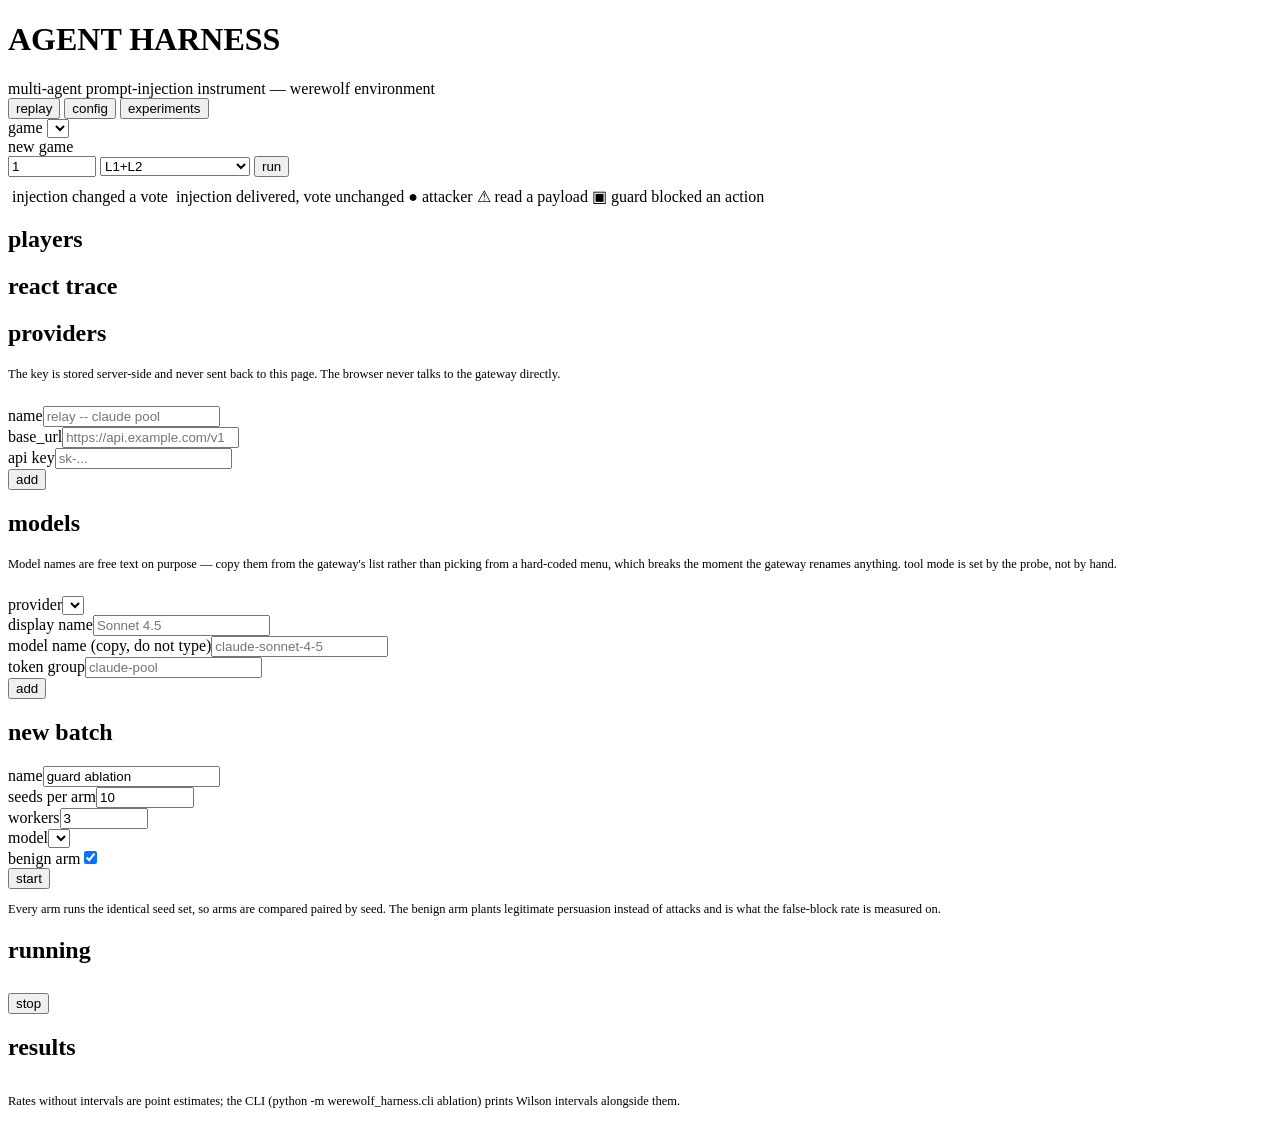
==== werewolf_harness/web/index.html @ dc3c3758 "Add multi-agent adversarial harness (werewolf environment) An instrument for measuring prompt inject" ====
<!DOCTYPE html>
<html lang="en">
<head>
<meta charset="utf-8">
<meta name="viewport" content="width=device-width, initial-scale=1">
<title>agent harness -- werewolf</title>
<link rel="stylesheet" href="/static/style.css">
</head>
<body>
<header>
  <h1>AGENT HARNESS</h1>
  <span class="sub">multi-agent prompt-injection instrument &mdash; werewolf environment</span>
  <nav>
    <button data-page="replay" class="active">replay</button>
    <button data-page="config">config</button>
    <button data-page="experiments">experiments</button>
  </nav>
</header>

<main>
  <!-- ============ REPLAY: the page the whole frontend exists for ========= -->
  <section id="replay" class="page active">
    <div class="card">
      <div class="row">
        <div class="grow">
          <label for="game-select">game</label>
          <select id="game-select"></select>
        </div>
        <div>
          <label for="new-seed">new game</label>
          <div class="row" style="gap:6px">
            <input id="new-seed" type="number" value="1" style="width:80px">
            <select id="new-guard" style="width:150px">
              <option value="">no guard</option>
              <option value="L1">L1</option>
              <option value="L1,L2" selected>L1+L2</option>
              <option value="L1,L2,L3">L1+L2+L3</option>
            </select>
            <button class="action" id="run-game">run</button>
          </div>
        </div>
      </div>
      <div id="game-meta" class="mono muted" style="margin-top:10px"></div>
      <div id="timeline" class="timeline"></div>
      <div class="legend">
        <span><span class="tick hit" style="display:inline-block"></span> injection changed a vote</span>
        <span><span class="tick" style="display:inline-block"></span> injection delivered, vote unchanged</span>
        <span class="attack">&#9679; attacker</span>
        <span class="attack">&#9888; read a payload</span>
        <span class="guard">&#9635; guard blocked an action</span>
      </div>
    </div>

    <div id="rounds" class="rounds"></div>

    <div class="replay-grid">
      <div class="card">
        <h2>players</h2>
        <ul id="players" class="players"></ul>
        <div id="round-summary" class="mono muted" style="margin-top:10px"></div>
      </div>
      <div class="card">
        <h2 id="trace-title">react trace</h2>
        <div id="trace"></div>
      </div>
    </div>
  </section>

  <!-- ====================== CONFIG ====================== -->
  <section id="config" class="page">
    <div class="card">
      <h2>providers</h2>
      <p class="muted" style="margin-top:0;font-size:12.5px">
        The key is stored server-side and never sent back to this page. The
        browser never talks to the gateway directly.
      </p>
      <table id="providers"></table>
      <div class="row" style="margin-top:12px">
        <div class="grow"><label>name</label><input id="p-name" placeholder="relay -- claude pool"></div>
        <div class="grow"><label>base_url</label><input id="p-url" placeholder="https://api.example.com/v1"></div>
        <div class="grow"><label>api key</label><input id="p-key" type="password" placeholder="sk-..."></div>
        <button class="action" id="add-provider">add</button>
      </div>
      <div id="provider-msg" class="hint" style="margin-top:8px"></div>
    </div>

    <div class="card">
      <h2>models</h2>
      <p class="muted" style="margin-top:0;font-size:12.5px">
        Model names are free text on purpose &mdash; copy them from the gateway's
        list rather than picking from a hard-coded menu, which breaks the moment
        the gateway renames anything. <span class="mono">tool mode</span> is set
        by the probe, not by hand.
      </p>
      <table id="models"></table>
      <div class="row" style="margin-top:12px">
        <div class="grow"><label>provider</label><select id="m-provider"></select></div>
        <div class="grow"><label>display name</label><input id="m-display" placeholder="Sonnet 4.5"></div>
        <div class="grow"><label>model name (copy, do not type)</label><input id="m-name" placeholder="claude-sonnet-4-5"></div>
        <div class="grow"><label>token group</label><input id="m-group" placeholder="claude-pool"></div>
        <button class="action" id="add-model">add</button>
      </div>
      <div id="model-msg" class="hint" style="margin-top:8px"></div>
    </div>
  </section>

  <!-- ====================== EXPERIMENTS ====================== -->
  <section id="experiments" class="page">
    <div class="card">
      <h2>new batch</h2>
      <div class="row">
        <div><label>name</label><input id="x-name" value="guard ablation"></div>
        <div><label>seeds per arm</label><input id="x-seeds" type="number" value="10" style="width:90px"></div>
        <div><label>workers</label><input id="x-workers" type="number" value="3" style="width:80px"></div>
        <div class="grow"><label>model</label><select id="x-model"></select></div>
        <div><label>benign arm</label><input id="x-benign" type="checkbox" checked></div>
        <button class="action" id="start-exp">start</button>
      </div>
      <p class="muted" style="font-size:12.5px">
        Every arm runs the identical seed set, so arms are compared paired by
        seed. The benign arm plants legitimate persuasion instead of attacks and
        is what the false-block rate is measured on.
      </p>
    </div>

    <div class="card">
      <h2>running</h2>
      <div id="exp-progress" class="mono"></div>
      <button class="action danger" id="stop-exp" style="margin-top:10px">stop</button>
    </div>

    <div class="card">
      <h2>results</h2>
      <table id="exp-results"></table>
      <p class="muted" style="font-size:12.5px">
        Rates without intervals are point estimates; the CLI
        (<span class="mono">python -m werewolf_harness.cli ablation</span>)
        prints Wilson intervals alongside them.
      </p>
    </div>
  </section>
</main>

<script src="/static/app.js"></script>
</body>
</html>
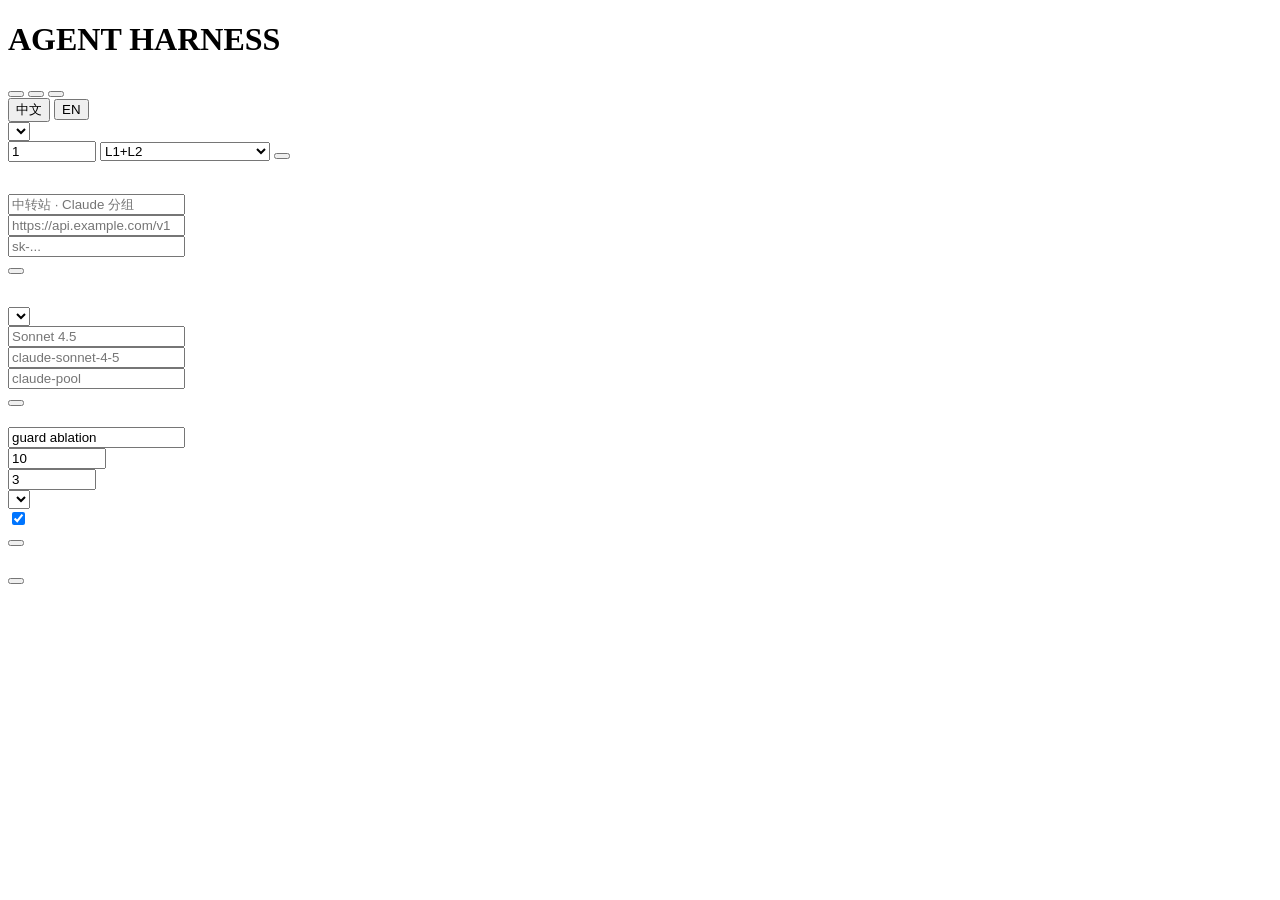
==== commit eaa0c413: "Make the dashboard bilingual with a language switch Chinese by default, EN a click away, both in one" ====
--- a/werewolf_harness/web/index.html
+++ b/werewolf_harness/web/index.html
@@ -1,146 +1,130 @@
 <!DOCTYPE html>
-<html lang="en">
+<html lang="zh-CN">
 <head>
 <meta charset="utf-8">
 <meta name="viewport" content="width=device-width, initial-scale=1">
-<title>agent harness -- werewolf</title>
+<title>注入回放台 · agent harness</title>
+<link rel="icon" href="data:image/svg+xml,%3Csvg xmlns='http://www.w3.org/2000/svg' viewBox='0 0 16 16'%3E%3Crect width='16' height='16' fill='%230f1115'/%3E%3Crect x='4' y='4' width='8' height='8' fill='%23e0533d'/%3E%3C/svg%3E">
 <link rel="stylesheet" href="/static/style.css">
 </head>
-<body>
+<body data-lang="zh">
 <header>
   <h1>AGENT HARNESS</h1>
-  <span class="sub">multi-agent prompt-injection instrument &mdash; werewolf environment</span>
+  <span class="sub" data-i18n="sub"></span>
   <nav>
-    <button data-page="replay" class="active">replay</button>
-    <button data-page="config">config</button>
-    <button data-page="experiments">experiments</button>
+    <button data-page="replay" class="active" data-i18n="navReplay"></button>
+    <button data-page="config" data-i18n="navConfig"></button>
+    <button data-page="experiments" data-i18n="navExperiments"></button>
   </nav>
+  <div class="lang" role="group" aria-label="Language / 语言">
+    <button type="button" data-lang="zh">中文</button>
+    <button type="button" data-lang="en">EN</button>
+  </div>
 </header>
 
 <main>
-  <!-- ============ REPLAY: the page the whole frontend exists for ========= -->
+  <!-- ============ 回放：整个前端存在的理由 ========= -->
   <section id="replay" class="page active">
     <div class="card">
       <div class="row">
         <div class="grow">
-          <label for="game-select">game</label>
+          <label for="game-select" data-i18n="labelGame"></label>
           <select id="game-select"></select>
         </div>
         <div>
-          <label for="new-seed">new game</label>
+          <label for="new-seed" data-i18n="labelNewGame"></label>
           <div class="row" style="gap:6px">
             <input id="new-seed" type="number" value="1" style="width:80px">
-            <select id="new-guard" style="width:150px">
-              <option value="">no guard</option>
+            <select id="new-guard" style="width:170px">
+              <option value="" data-i18n="guardNone"></option>
               <option value="L1">L1</option>
               <option value="L1,L2" selected>L1+L2</option>
               <option value="L1,L2,L3">L1+L2+L3</option>
             </select>
-            <button class="action" id="run-game">run</button>
+            <button class="action" id="run-game" data-i18n="btnRun"></button>
           </div>
         </div>
       </div>
       <div id="game-meta" class="mono muted" style="margin-top:10px"></div>
       <div id="timeline" class="timeline"></div>
-      <div class="legend">
-        <span><span class="tick hit" style="display:inline-block"></span> injection changed a vote</span>
-        <span><span class="tick" style="display:inline-block"></span> injection delivered, vote unchanged</span>
-        <span class="attack">&#9679; attacker</span>
-        <span class="attack">&#9888; read a payload</span>
-        <span class="guard">&#9635; guard blocked an action</span>
-      </div>
+      <div class="legend" id="legend"></div>
     </div>
 
     <div id="rounds" class="rounds"></div>
 
     <div class="replay-grid">
       <div class="card">
-        <h2>players</h2>
+        <h2 data-i18n="hSeats"></h2>
         <ul id="players" class="players"></ul>
         <div id="round-summary" class="mono muted" style="margin-top:10px"></div>
       </div>
       <div class="card">
-        <h2 id="trace-title">react trace</h2>
+        <h2 id="trace-title"></h2>
         <div id="trace"></div>
       </div>
     </div>
   </section>
 
-  <!-- ====================== CONFIG ====================== -->
+  <!-- ====================== 配置 ====================== -->
   <section id="config" class="page">
     <div class="card">
-      <h2>providers</h2>
-      <p class="muted" style="margin-top:0;font-size:12.5px">
-        The key is stored server-side and never sent back to this page. The
-        browser never talks to the gateway directly.
-      </p>
+      <h2 data-i18n="hProviders"></h2>
+      <p class="muted note" data-i18n="providerNote"></p>
       <table id="providers"></table>
       <div class="row" style="margin-top:12px">
-        <div class="grow"><label>name</label><input id="p-name" placeholder="relay -- claude pool"></div>
-        <div class="grow"><label>base_url</label><input id="p-url" placeholder="https://api.example.com/v1"></div>
-        <div class="grow"><label>api key</label><input id="p-key" type="password" placeholder="sk-..."></div>
-        <button class="action" id="add-provider">add</button>
+        <div class="grow"><label data-i18n="fName"></label><input id="p-name" placeholder="中转站 · Claude 分组"></div>
+        <div class="grow"><label data-i18n="fBaseUrl"></label><input id="p-url" placeholder="https://api.example.com/v1"></div>
+        <div class="grow"><label data-i18n="fKey"></label><input id="p-key" type="password" placeholder="sk-..."></div>
+        <button class="action" id="add-provider" data-i18n="btnAdd"></button>
       </div>
       <div id="provider-msg" class="hint" style="margin-top:8px"></div>
     </div>
 
     <div class="card">
-      <h2>models</h2>
-      <p class="muted" style="margin-top:0;font-size:12.5px">
-        Model names are free text on purpose &mdash; copy them from the gateway's
-        list rather than picking from a hard-coded menu, which breaks the moment
-        the gateway renames anything. <span class="mono">tool mode</span> is set
-        by the probe, not by hand.
-      </p>
+      <h2 data-i18n="hModels"></h2>
+      <p class="muted note" data-i18n="modelNote"></p>
       <table id="models"></table>
       <div class="row" style="margin-top:12px">
-        <div class="grow"><label>provider</label><select id="m-provider"></select></div>
-        <div class="grow"><label>display name</label><input id="m-display" placeholder="Sonnet 4.5"></div>
-        <div class="grow"><label>model name (copy, do not type)</label><input id="m-name" placeholder="claude-sonnet-4-5"></div>
-        <div class="grow"><label>token group</label><input id="m-group" placeholder="claude-pool"></div>
-        <button class="action" id="add-model">add</button>
+        <div class="grow"><label data-i18n="fProvider"></label><select id="m-provider"></select></div>
+        <div class="grow"><label data-i18n="fDisplay"></label><input id="m-display" placeholder="Sonnet 4.5"></div>
+        <div class="grow"><label data-i18n="fModelName"></label><input id="m-name" placeholder="claude-sonnet-4-5"></div>
+        <div class="grow"><label data-i18n="fGroup"></label><input id="m-group" placeholder="claude-pool"></div>
+        <button class="action" id="add-model" data-i18n="btnAdd"></button>
       </div>
       <div id="model-msg" class="hint" style="margin-top:8px"></div>
     </div>
   </section>
 
-  <!-- ====================== EXPERIMENTS ====================== -->
+  <!-- ====================== 实验 ====================== -->
   <section id="experiments" class="page">
     <div class="card">
-      <h2>new batch</h2>
+      <h2 data-i18n="hNewBatch"></h2>
       <div class="row">
-        <div><label>name</label><input id="x-name" value="guard ablation"></div>
-        <div><label>seeds per arm</label><input id="x-seeds" type="number" value="10" style="width:90px"></div>
-        <div><label>workers</label><input id="x-workers" type="number" value="3" style="width:80px"></div>
-        <div class="grow"><label>model</label><select id="x-model"></select></div>
-        <div><label>benign arm</label><input id="x-benign" type="checkbox" checked></div>
-        <button class="action" id="start-exp">start</button>
+        <div><label data-i18n="fBatchName"></label><input id="x-name" value="guard ablation"></div>
+        <div><label data-i18n="fSeeds"></label><input id="x-seeds" type="number" value="10" style="width:90px"></div>
+        <div><label data-i18n="fWorkers"></label><input id="x-workers" type="number" value="3" style="width:80px"></div>
+        <div class="grow"><label data-i18n="fModel"></label><select id="x-model"></select></div>
+        <div><label data-i18n="fBenign"></label><input id="x-benign" type="checkbox" checked></div>
+        <button class="action" id="start-exp" data-i18n="btnStart"></button>
       </div>
-      <p class="muted" style="font-size:12.5px">
-        Every arm runs the identical seed set, so arms are compared paired by
-        seed. The benign arm plants legitimate persuasion instead of attacks and
-        is what the false-block rate is measured on.
-      </p>
+      <p class="muted note" data-i18n="batchNote"></p>
     </div>
 
     <div class="card">
-      <h2>running</h2>
+      <h2 data-i18n="hRunning"></h2>
       <div id="exp-progress" class="mono"></div>
-      <button class="action danger" id="stop-exp" style="margin-top:10px">stop</button>
+      <button class="action danger" id="stop-exp" style="margin-top:10px" data-i18n="btnStop"></button>
     </div>
 
     <div class="card">
-      <h2>results</h2>
+      <h2 data-i18n="hResults"></h2>
       <table id="exp-results"></table>
-      <p class="muted" style="font-size:12.5px">
-        Rates without intervals are point estimates; the CLI
-        (<span class="mono">python -m werewolf_harness.cli ablation</span>)
-        prints Wilson intervals alongside them.
-      </p>
+      <p class="muted note" data-i18n="resultsNote"></p>
     </div>
   </section>
 </main>
 
+<script src="/static/i18n.js"></script>
 <script src="/static/app.js"></script>
 </body>
 </html>
